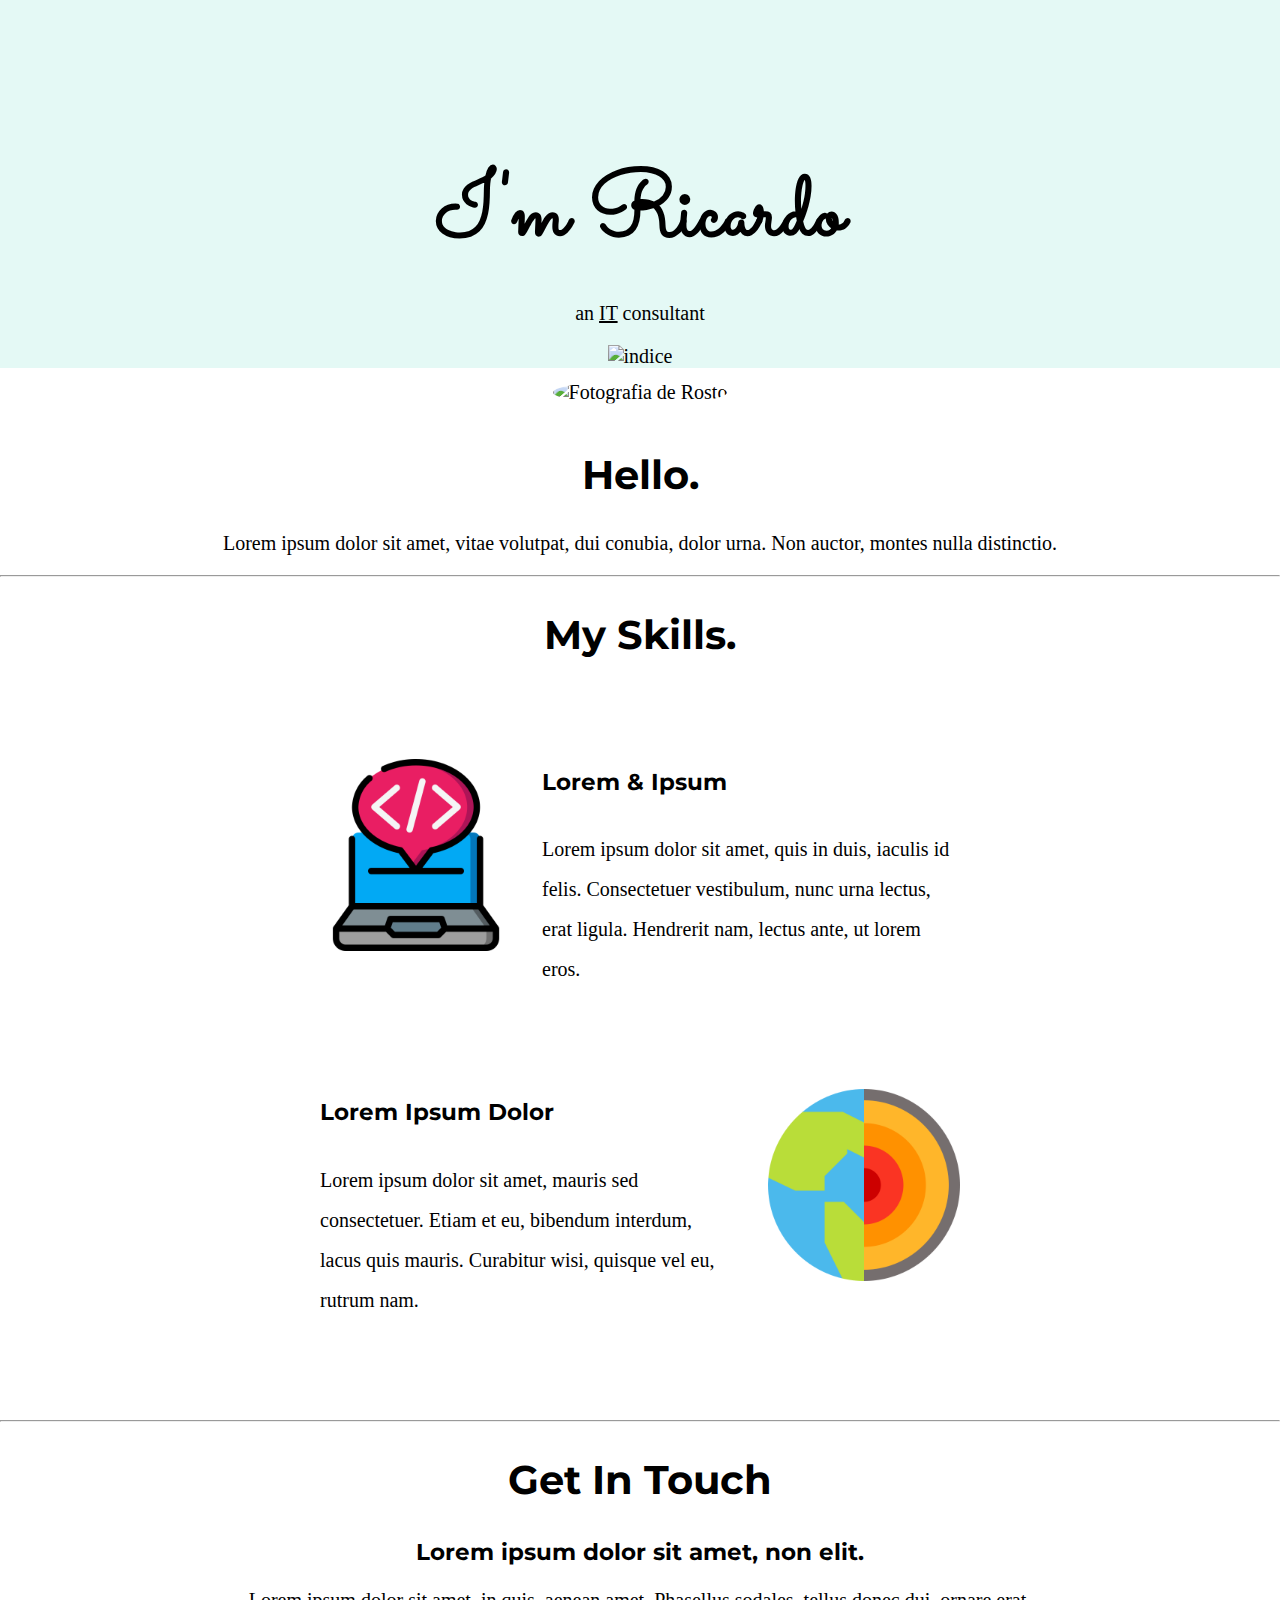
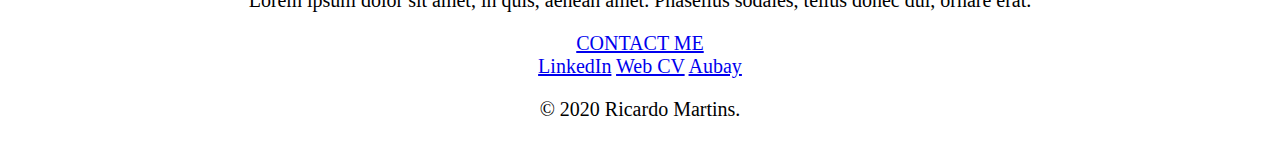
==== index.html @ d3f6c4fd "Add files via upload" ====
<!DOCTYPE html>
<html lang="en">
<head>
    <meta charset="UTF-8">
    <meta name="viewport" content="width=device-width, initial-scale=1.0">
    <meta http-equiv="X-UA-Compatible" content="ie=edge">
    <title>Ricardo</title>
    <link rel="stylesheet" href="css/styles.css">
    <link rel="icon" href="css/favicon.ico">
    <link href="https://fonts.googleapis.com/css?family=Merriweather|Montserrat|Sacramento&display=swap" rel="stylesheet">
</head>
<body>
  <div class="top-container">
    <!--<img class="top-picture" src="https://media.istockphoto.com/photos/smooth-glass-and-tiny-rocks-picture-id493744828" alt="rocks">-->
    <h1>I'm Ricardo</h1>
    <p>an <span class="it">IT</span> consultant</p>
    <!--<img class="top-picture" src="https://media.istockphoto.com/photos/smooth-glass-and-tiny-rocks-picture-id493744828" alt="rocks">-->
   <img class="top-image" src="https://www.preparedtowin.com/wp-content/uploads/2015/02/ptw010.jpg" alt="indice">
  </div>
  <div class="middle-container">
    <div class="profile">
      <img class="cv-image" src="https://media-exp1.licdn.com/dms/image/C4D03AQERvH_JAdkLWA/profile-displayphoto-shrink_200_200/0?e=1586995200&v=beta&t=Blr6_COhZCvLusnhoKGHTxnbQ-XIBojXWLZFxS44wxU" alt="Fotografia de Rosto">
      <h2>Hello.</h2>
      <p>Lorem ipsum dolor sit amet, vitae volutpat, dui conubia, dolor urna. Non auctor, montes nulla distinctio.</p>
    </div>
    <hr>
    <div class="skills">
      <h2>My Skills.</h2>
      <div class="skill-row">
        <img class="computer-image" src="images/computer.png" alt="computer">
        <h3>Lorem & Ipsum</h3>
        <p class="computer-skill-description" >Lorem ipsum dolor sit amet, quis in duis, iaculis id felis. Consectetuer vestibulum, nunc urna lectus, erat ligula. Hendrerit nam, lectus ante, ut lorem eros.</p>
      </div>
      <div class="skill-row">
        <img class="geology-image" src="images/geology.png" alt="">
        <h3>Lorem Ipsum Dolor</h3>
        <p class="geology-skill-description">Lorem ipsum dolor sit amet, mauris sed consectetuer. Etiam et eu, bibendum interdum, lacus quis mauris. Curabitur wisi, quisque vel eu, rutrum nam.</p>
      </div>
    </div>
    <hr>
    <div class="contact-me">
      <h2>Get In Touch</h2>
      <h3>Lorem ipsum dolor sit amet, non elit.</h3>
      <p>Lorem ipsum dolor sit amet, in quis, aenean amet. Phasellus sodales, tellus donec dui, ornare erat.</p>
      <a class="btn" href="mailto:name@email.com">CONTACT ME</a>
    </div>
  </div>
  
  
  <div class="bottom-container">
    <a class="footer-link" href="https://www.linkedin.com/in/ricardomouramartins/" target="blank">LinkedIn</a>
    <a class="footer-link" href="https://duast216.github.io/CV/" target="blank">Web CV</a>
    <a class="footer-link" href="https://www.aubay.pt/" target="blank">Aubay</a>
    <p>© 2020 Ricardo Martins.</p>
  </div>
  

    
</body>
</html>
---- css/styles.css ----
body {
    margin: 0;
    text-align: center;
    font-family: "Merryweather", serif;
    font-size: 125%;
}

h1 {
    margin: 50px auto 0 auto;
    font-family: 'Sacramento', cursive;
    font-size: 5.625rem;
}

h2 {
    font-family: 'Montserrat', sans-serif;
    font-size: 2.5rem;
}

h3 {
    font-family: 'Montserrat', sans-serif;
}

.top-image {
    height: 15rem;
    width: 85rem;
}

.top-container {
    background-color: #E4F9F5;
    position: relative;
    padding-top: 100px;
}

.middle-container {

}

.bottom-container {

}

.it {
   text-decoration: underline; 
}

.cv-image {
    border-radius: 50%;
    margin: 1%
}

.top-picture {
    border-radius: 50%;
    position: absolute;
    right: 300px;
    top: 50px;
    height: 50%;
    width: 10%; 
}

.bottom-picture {
    border-radius: 50%;
    position: absolute;
    left: 300px;
    bottom: 30px
}

.computer-image {
    width: 30%;
    float: left;
    margin-right: 30px;
}

.geology-image {
    width: 30%;
    float: right;
    margin-left: 30px;
}

.skill-row {
    width: 50%;
    margin: 100px auto 100px auto;
    text-align: left;
    line-height: 2;
}
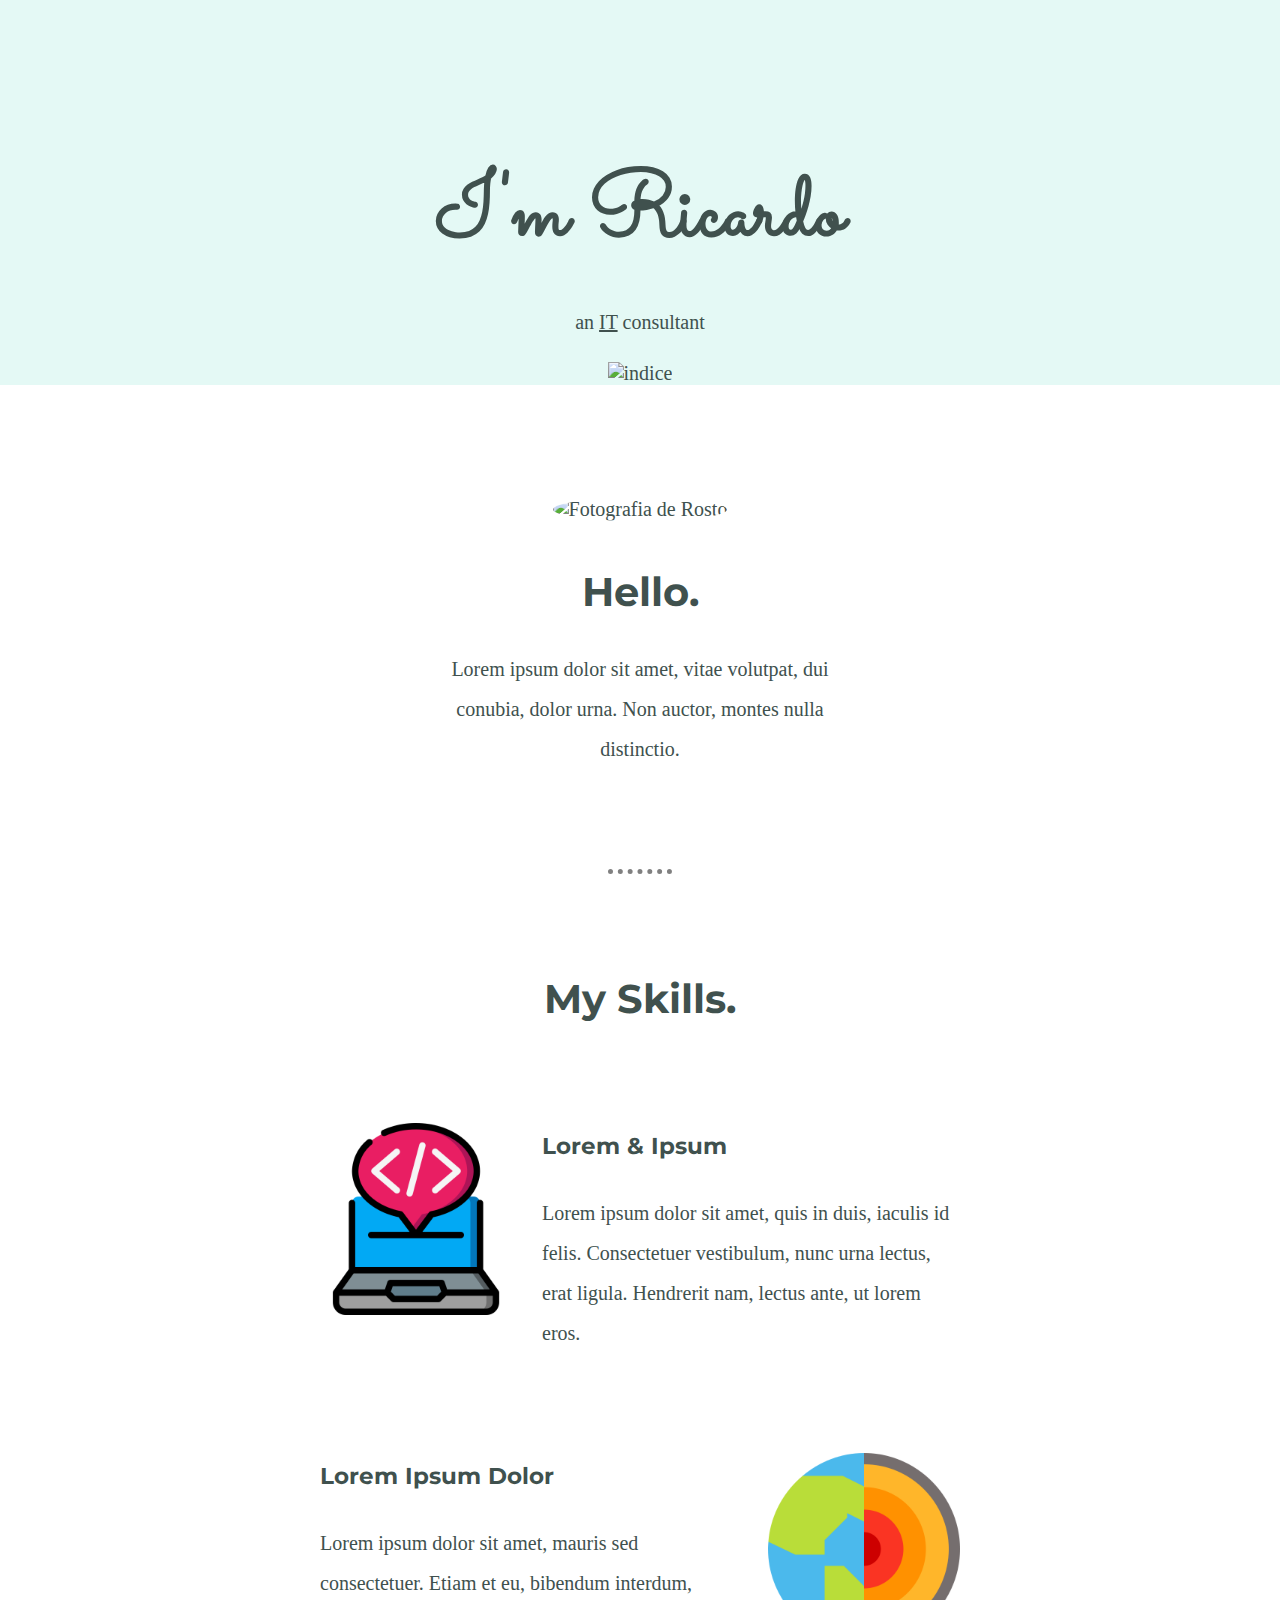
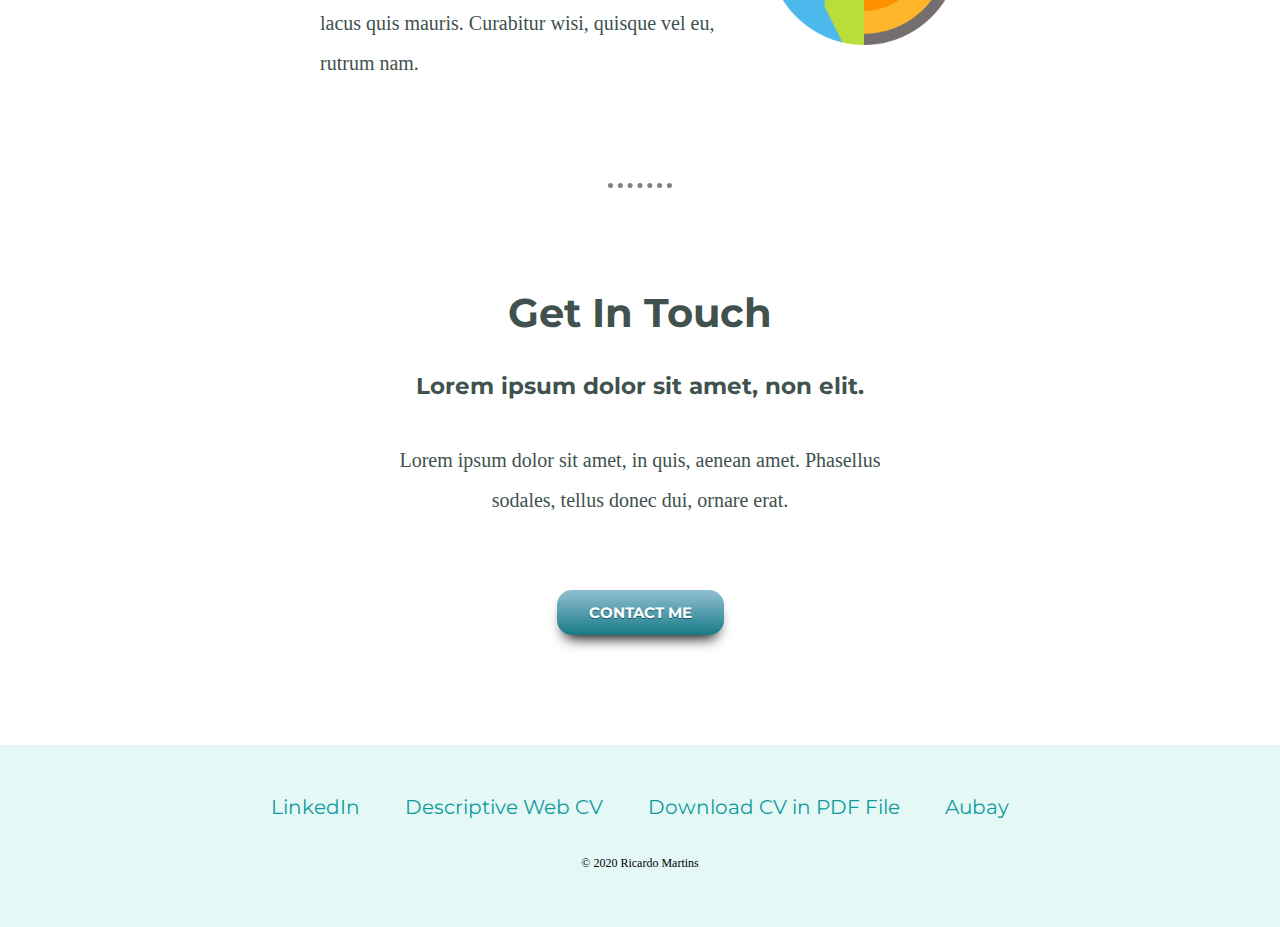
==== commit 4f755fe4: "Structure completed" ====
--- a/index.html
+++ b/index.html
@@ -21,7 +21,7 @@
     <div class="profile">
       <img class="cv-image" src="https://media-exp1.licdn.com/dms/image/C4D03AQERvH_JAdkLWA/profile-displayphoto-shrink_200_200/0?e=1586995200&v=beta&t=Blr6_COhZCvLusnhoKGHTxnbQ-XIBojXWLZFxS44wxU" alt="Fotografia de Rosto">
       <h2>Hello.</h2>
-      <p>Lorem ipsum dolor sit amet, vitae volutpat, dui conubia, dolor urna. Non auctor, montes nulla distinctio.</p>
+      <p class="intro" >Lorem ipsum dolor sit amet, vitae volutpat, dui conubia, dolor urna. Non auctor, montes nulla distinctio.</p>
     </div>
     <hr>
     <div class="skills">
@@ -41,19 +41,20 @@
     <div class="contact-me">
       <h2>Get In Touch</h2>
       <h3>Lorem ipsum dolor sit amet, non elit.</h3>
-      <p>Lorem ipsum dolor sit amet, in quis, aenean amet. Phasellus sodales, tellus donec dui, ornare erat.</p>
-      <a class="btn" href="mailto:name@email.com">CONTACT ME</a>
+      <p class="contact-message">Lorem ipsum dolor sit amet, in quis, aenean amet. Phasellus sodales, tellus donec dui, ornare erat.</p>
+      <a id="btn-contact" class="btn-contact" href="mailto:ricardomartins216@gmail.com">CONTACT ME</a>
     </div>
   </div>
   
   
   <div class="bottom-container">
-    <a class="footer-link" href="https://www.linkedin.com/in/ricardomouramartins/" target="blank">LinkedIn</a>
-    <a class="footer-link" href="https://duast216.github.io/CV/" target="blank">Web CV</a>
-    <a class="footer-link" href="https://www.aubay.pt/" target="blank">Aubay</a>
-    <p>© 2020 Ricardo Martins.</p>
+    <a class="footer-link-LinkedIn" href="https://www.linkedin.com/in/ricardomouramartins/" target="blank">LinkedIn</a>
+    <a class="footer-link" href="https://duast216.github.io/DescriptiveCV/" target="blank">Descriptive Web CV</a>
+    <a class="footer-link" href="" >Download CV in PDF File</a>
+    <a class="footer-link-aubay" href="https://www.aubay.pt/" target="blank">Aubay</a>
+    <p class="copyright-message">© 2020 Ricardo Martins</p>
   </div>
-  
+
 
     
 </body>
--- a/css/styles.css
+++ b/css/styles.css
@@ -1,4 +1,5 @@
 body {
+    color: #40514E;
     margin: 0;
     text-align: center;
     font-family: "Merryweather", serif;
@@ -20,6 +21,39 @@
     font-family: 'Montserrat', sans-serif;
 }
 
+p {
+    line-height: 2;
+}
+
+hr {
+    border-style: none;
+    border-top-style: dotted;
+    border-color: grey;
+    border-width: 5px;
+    width: 5%;
+    margin: 100px auto;
+}
+
+a {
+    color: #11999E;
+    font-family: 'Montserrat', sans-serif;
+    margin: 10px 20px 10px 20px;
+    text-decoration: none;
+}
+
+a:hover {
+    color: black;
+}
+
+.footer-link-aubay:hover {
+    color: rgb(255, 60, 0);
+}
+
+.footer-link-LinkedIn:hover {
+    color: blue;
+}
+
+
 .top-image {
     height: 15rem;
     width: 85rem;
@@ -32,15 +66,21 @@
 }
 
 .middle-container {
-
+    margin: 100px 0;
 }
 
 .bottom-container {
-
+    background-color: #E4F9F5;
+    padding: 50px 0 20px;
 }
 
 .it {
    text-decoration: underline; 
+}
+
+.intro {
+    width: 30%;
+    margin: auto;
 }
 
 .cv-image {
@@ -83,5 +123,40 @@
     line-height: 2;
 }
 
+.contact-message {
+    width: 40%;
+    margin: 40px auto 60px;
+}
+
+#btn-contact {
+	box-shadow: 0px 10px 14px -7px #000000;
+	background:linear-gradient(to bottom, #8cbdcf 5%, #187a87 100%);
+	background-color:#8cbdcf;
+	border-radius:15px;
+	display:inline-block;
+	cursor:pointer;
+	color:#ffffff;
+	font-family:'Montserrat', sans-serif;
+	font-size:15px;
+	font-weight:bold;
+	padding:13px 32px;
+	text-decoration:none;
+	text-shadow:0px 1px 0px #14556b;
+}
+#btn-contact:hover {
+	background:linear-gradient(to bottom, #187a87 5%, #8cbdcf 100%);
+	background-color:#187a87;
+}
+#btn-contact:active {
+	position:relative;
+	top:1px;
+}
+
+.copyright-message {
+    color: black;
+    font-size: 0.75rem;
+    padding: 20px 0;
+
+}
 
 
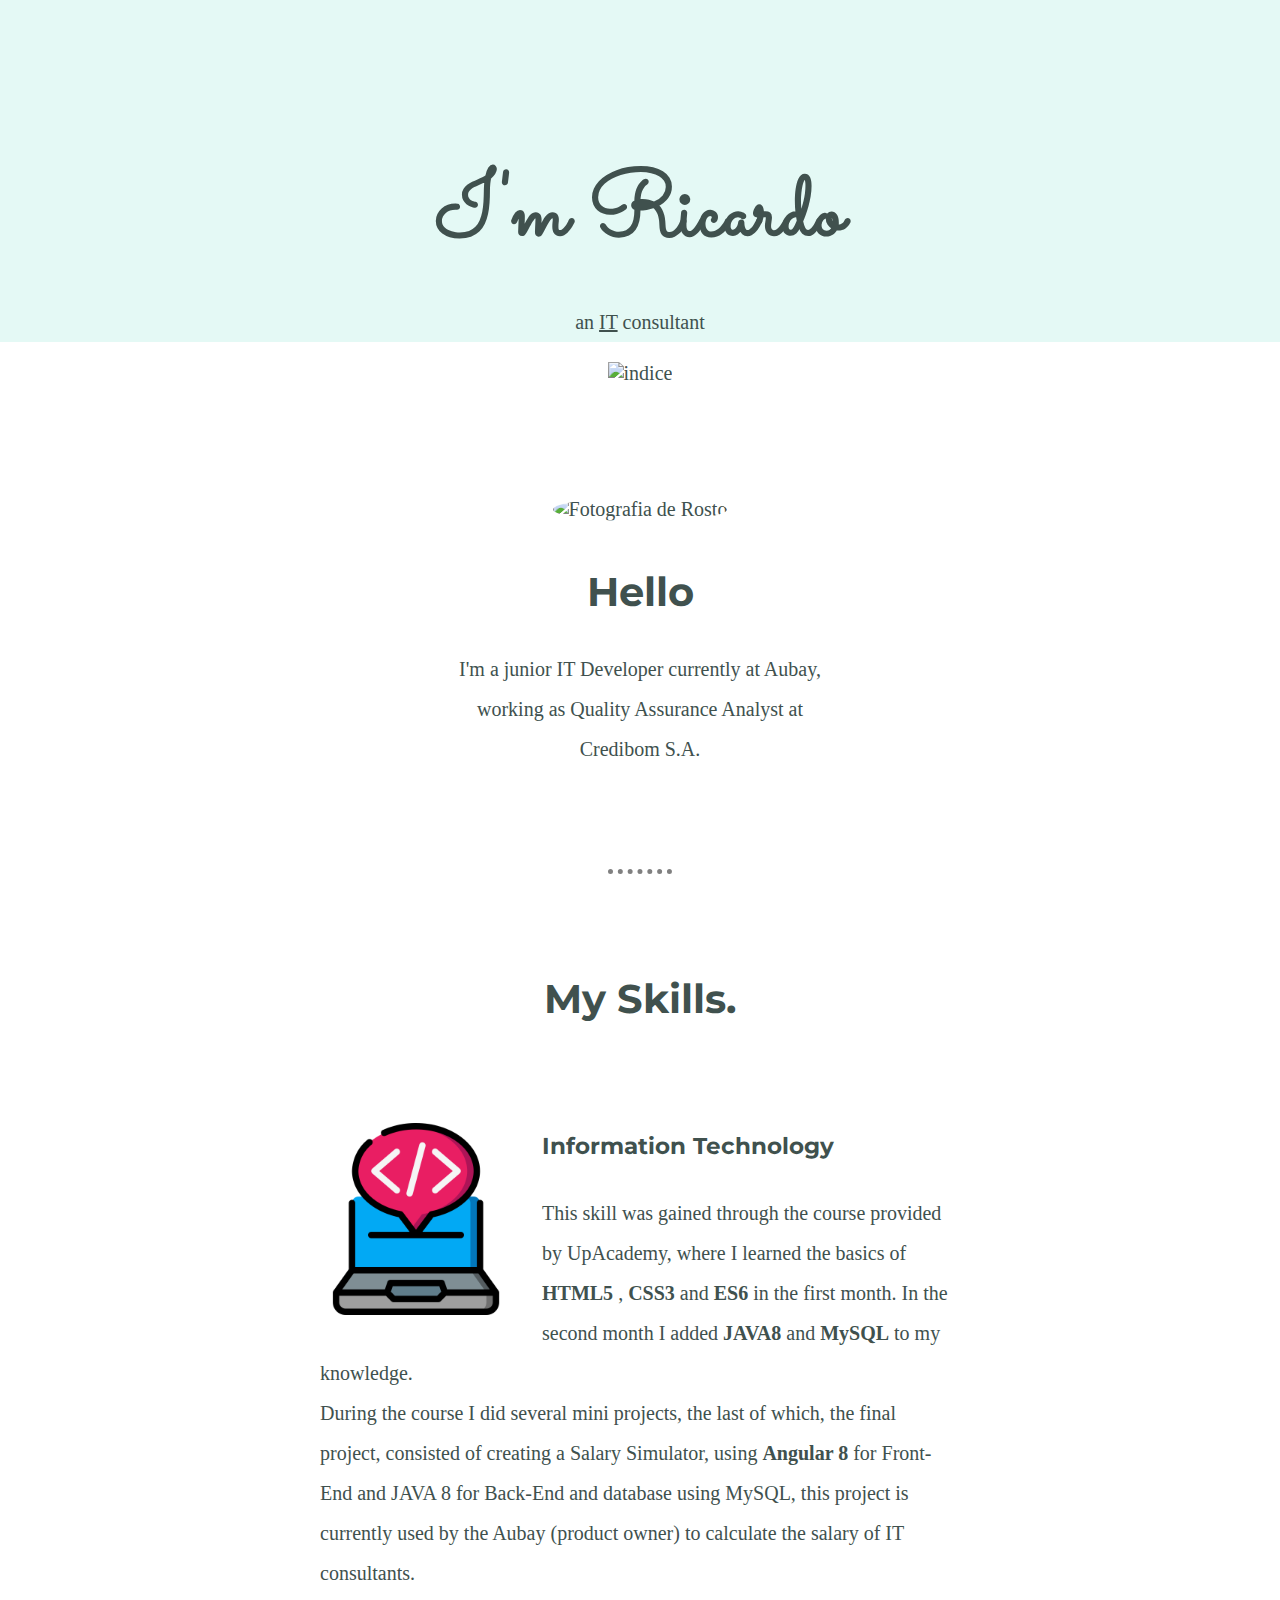
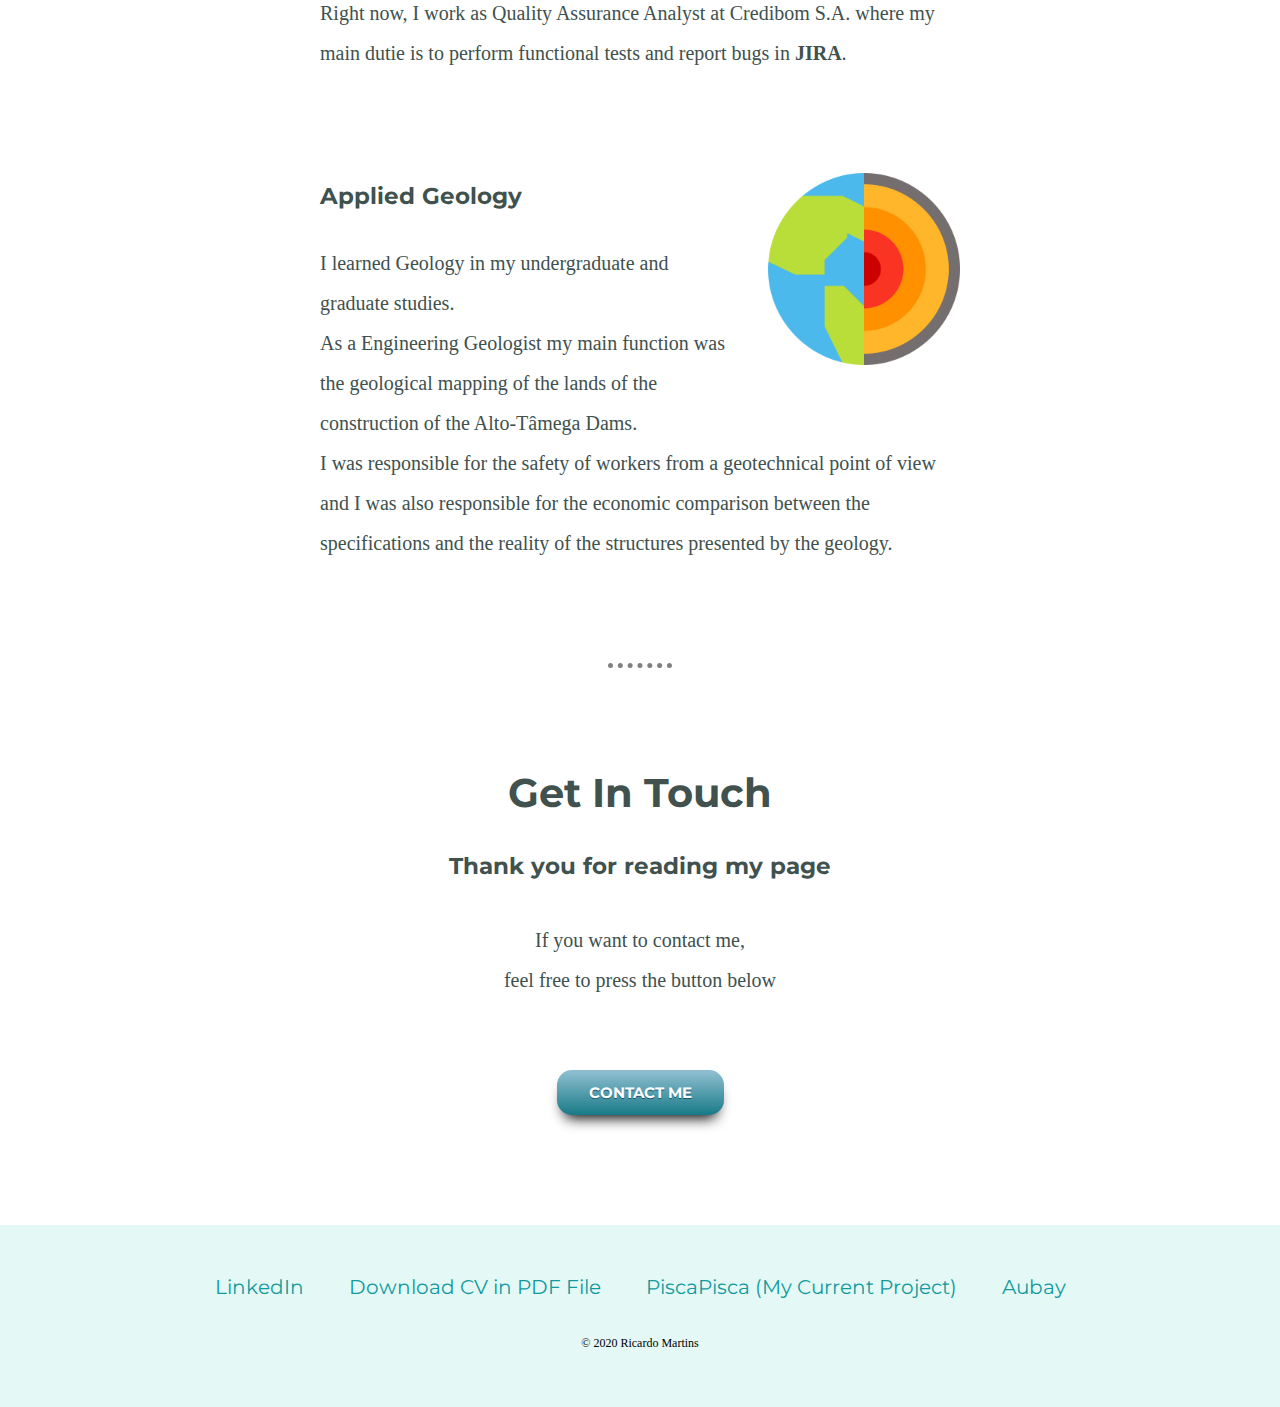
==== commit 64743ebd: "Added CV" ====
--- a/index.html
+++ b/index.html
@@ -1,5 +1,6 @@
 <!DOCTYPE html>
 <html lang="en">
+
 <head>
     <meta charset="UTF-8">
     <meta name="viewport" content="width=device-width, initial-scale=1.0">
@@ -9,53 +10,63 @@
     <link rel="icon" href="css/favicon.ico">
     <link href="https://fonts.googleapis.com/css?family=Merriweather|Montserrat|Sacramento&display=swap" rel="stylesheet">
 </head>
+
 <body>
-  <div class="top-container">
+    <div class="top-container">
+        <!--<img class="top-picture" src="https://media.istockphoto.com/photos/smooth-glass-and-tiny-rocks-picture-id493744828" alt="rocks">-->
+        <h1>I'm Ricardo</h1>
+        <p>an <span class="it">IT</span> consultant</p>
+    </div>
     <!--<img class="top-picture" src="https://media.istockphoto.com/photos/smooth-glass-and-tiny-rocks-picture-id493744828" alt="rocks">-->
-    <h1>I'm Ricardo</h1>
-    <p>an <span class="it">IT</span> consultant</p>
-    <!--<img class="top-picture" src="https://media.istockphoto.com/photos/smooth-glass-and-tiny-rocks-picture-id493744828" alt="rocks">-->
-   <img class="top-image" src="https://www.preparedtowin.com/wp-content/uploads/2015/02/ptw010.jpg" alt="indice">
-  </div>
-  <div class="middle-container">
-    <div class="profile">
-      <img class="cv-image" src="https://media-exp1.licdn.com/dms/image/C4D03AQERvH_JAdkLWA/profile-displayphoto-shrink_200_200/0?e=1586995200&v=beta&t=Blr6_COhZCvLusnhoKGHTxnbQ-XIBojXWLZFxS44wxU" alt="Fotografia de Rosto">
-      <h2>Hello.</h2>
-      <p class="intro" >Lorem ipsum dolor sit amet, vitae volutpat, dui conubia, dolor urna. Non auctor, montes nulla distinctio.</p>
+    <img class="top-image" src="https://www.preparedtowin.com/wp-content/uploads/2015/02/ptw010.jpg" alt="indice">
+
+    <div class="middle-container">
+        <div class="profile">
+            <img class="cv-image" src="https://media-exp1.licdn.com/dms/image/C4D03AQERvH_JAdkLWA/profile-displayphoto-shrink_200_200/0?e=1586995200&v=beta&t=Blr6_COhZCvLusnhoKGHTxnbQ-XIBojXWLZFxS44wxU" alt="Fotografia de Rosto">
+            <h2>Hello</h2>
+            <p class="intro">I'm a junior IT Developer currently at Aubay, working as Quality Assurance Analyst at Credibom S.A.</p>
+        </div>
+        <hr>
+        <div class="skills">
+            <h2>My Skills.</h2>
+            <div class="skill-row" data-aos="fade-right">
+                <img class="computer-image" src="images/computer.png" alt="computer">
+                <h3 id="computer-skill-description">Information Technology</h3>
+                <p class="computer-skill-description">
+                    This skill was gained through the course provided by UpAcademy, where I learned the basics of <b class="over">HTML5</b> , <b class="over">CSS3</b> and <b class="over">ES6</b> in the first month. In the second month I added <b class="over">JAVA8</b>                    and
+                    <b class="over">MySQL</b> to my knowledge. <br> During the course I did several mini projects, the last of which, the final project, consisted of creating a Salary Simulator, using <b class="over">Angular 8</b> for Front-End and JAVA
+                    8 for Back-End and database using MySQL, this project is currently used by the Aubay (product owner) to calculate the salary of IT consultants. <br> Right now, I work as Quality Assurance Analyst at Credibom S.A. where my main dutie
+                    is to perform functional tests and report bugs in <b class="over">JIRA</b>.</p>
+            </div>
+            <div class="skill-row">
+                <img class="geology-image" src="images/geology.png" alt="">
+                <h3 id="geology-skill-description">Applied Geology</h3>
+                <p class="geology-skill-description">
+                    I learned Geology in my undergraduate and graduate studies. <br> As a Engineering Geologist my main function was the geological mapping of the lands of the construction of the Alto-Tâmega Dams. <br>I was responsible for the safety
+                    of workers from a geotechnical point of view and I was also responsible for the economic comparison between the specifications and the reality of the structures presented by the geology.</p>
+            </div>
+        </div>
+        <hr>
+        <div class="contact-me">
+            <h2>Get In Touch</h2>
+            <h3>Thank you for reading my page</h3>
+            <p class="contact-message">If you want to contact me, <br>feel free to press the button below</p>
+            <a id="btn-contact" class="btn-contact" href="mailto:ricardomartins216@gmail.com">CONTACT ME</a>
+        </div>
     </div>
-    <hr>
-    <div class="skills">
-      <h2>My Skills.</h2>
-      <div class="skill-row">
-        <img class="computer-image" src="images/computer.png" alt="computer">
-        <h3>Lorem & Ipsum</h3>
-        <p class="computer-skill-description" >Lorem ipsum dolor sit amet, quis in duis, iaculis id felis. Consectetuer vestibulum, nunc urna lectus, erat ligula. Hendrerit nam, lectus ante, ut lorem eros.</p>
-      </div>
-      <div class="skill-row">
-        <img class="geology-image" src="images/geology.png" alt="">
-        <h3>Lorem Ipsum Dolor</h3>
-        <p class="geology-skill-description">Lorem ipsum dolor sit amet, mauris sed consectetuer. Etiam et eu, bibendum interdum, lacus quis mauris. Curabitur wisi, quisque vel eu, rutrum nam.</p>
-      </div>
-    </div>
-    <hr>
-    <div class="contact-me">
-      <h2>Get In Touch</h2>
-      <h3>Lorem ipsum dolor sit amet, non elit.</h3>
-      <p class="contact-message">Lorem ipsum dolor sit amet, in quis, aenean amet. Phasellus sodales, tellus donec dui, ornare erat.</p>
-      <a id="btn-contact" class="btn-contact" href="mailto:ricardomartins216@gmail.com">CONTACT ME</a>
-    </div>
-  </div>
-  
-  
-  <div class="bottom-container">
-    <a class="footer-link-LinkedIn" href="https://www.linkedin.com/in/ricardomouramartins/" target="blank">LinkedIn</a>
-    <a class="footer-link" href="https://duast216.github.io/DescriptiveCV/" target="blank">Descriptive Web CV</a>
-    <a class="footer-link" href="" >Download CV in PDF File</a>
-    <a class="footer-link-aubay" href="https://www.aubay.pt/" target="blank">Aubay</a>
-    <p class="copyright-message">© 2020 Ricardo Martins</p>
-  </div>
 
 
-    
+    <div class="bottom-container">
+        <a class="footer-link-LinkedIn" href="https://www.linkedin.com/in/ricardomouramartins/" target="blank">LinkedIn</a>
+        <!-- <a class="footer-link" href="https://duast216.github.io/DescriptiveCV/" target="blank">Descriptive Web CV</a> -->
+        <a class="footer-link" href="file:///C:/Users/Credibom/Desktop/CV/CV_Ricardo_Martins_EN.pdf" target="blank" download="CV">Download CV in PDF File</a> 
+        <a class="footer-link-piscapisca" href="https://www.piscapisca.pt" target="blank">PiscaPisca (My Current Project)</a>
+        <a class="footer-link-aubay" href="https://www.aubay.pt/" target="blank">Aubay</a>
+        <p class="copyright-message">© 2020 Ricardo Martins</p>
+    </div>
+
+
+
 </body>
+
 </html>